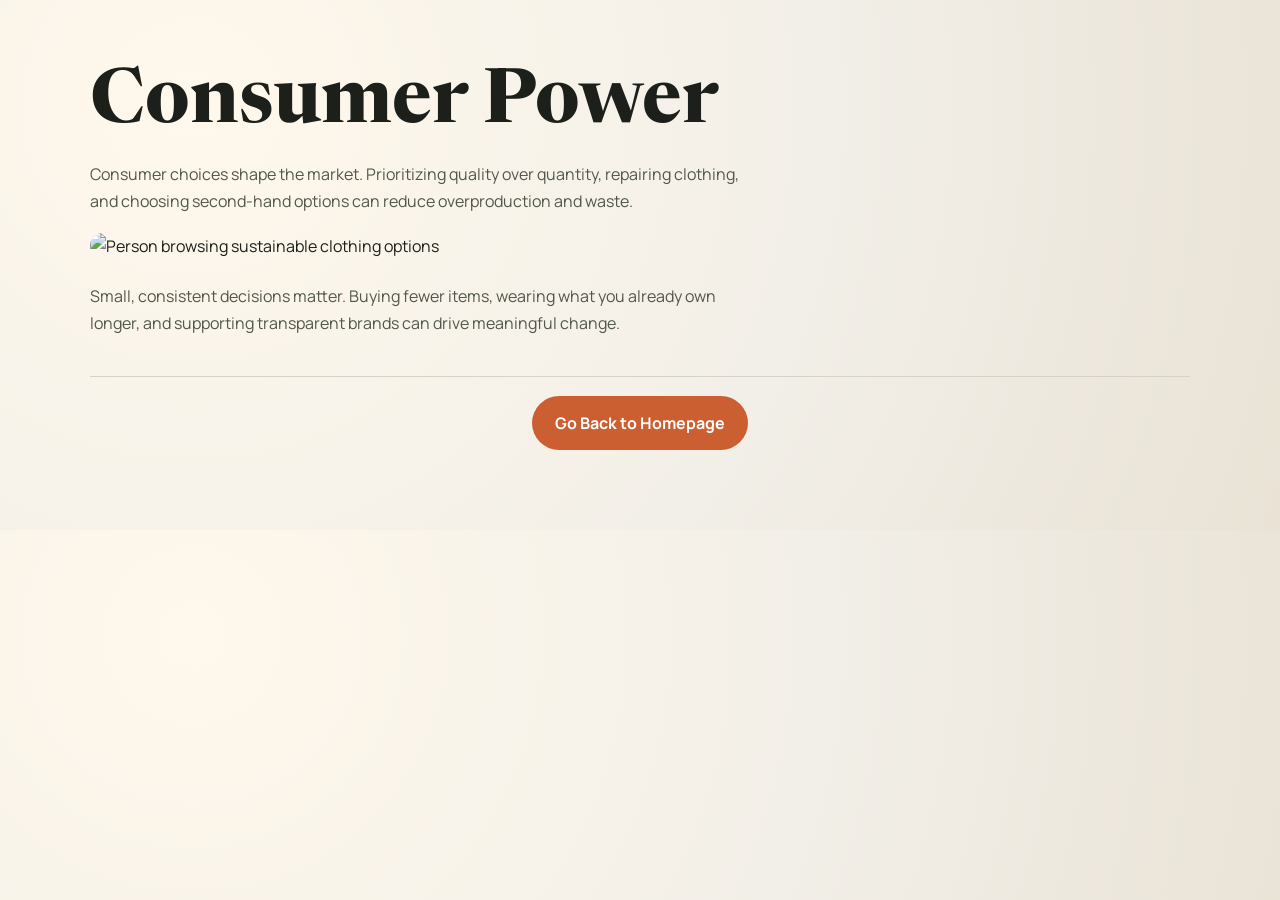
==== consumer-power.html @ 3301b707 "edit HTML pages to close all open tags properly and ensure consistent structure" ====
<!doctype html>
<html lang="en">
  <head>
    <meta charset="UTF-8" />
    <meta name="viewport" content="width=device-width, initial-scale=1.0" />
    <title>Consumer Power | The Impact of Fast Fashion</title>
    <meta
      name="description"
      content="See how everyday shopping choices can reduce the impact of fast fashion."
    />
    <link rel="preconnect" href="https://fonts.googleapis.com" />
    <link rel="preconnect" href="https://fonts.gstatic.com" crossorigin />
    <link
      href="https://fonts.googleapis.com/css2?family=Manrope:wght@400;500;700;800&family=Newsreader:opsz,wght@6..72,600;6..72,700&display=swap"
      rel="stylesheet"
    />
    <link rel="stylesheet" href="styles.css" />
  </head>
  <body>
    <main class="container" style="padding: 4rem 0 5rem">
      <h1 style="margin-bottom: 0.9rem">Consumer Power</h1>
      <p style="max-width: 66ch; color: var(--muted); margin-bottom: 1.2rem">
        Consumer choices shape the market. Prioritizing quality over quantity, repairing clothing,
        and choosing second-hand options can reduce overproduction and waste.
      </p>
      <img
        src="images/consumer-power.jpg"
        alt="Person browsing sustainable clothing options"
        style="border-radius: 18px; margin: 1rem 0 1.5rem"
      />
      <p style="max-width: 66ch; color: var(--muted)">
        Small, consistent decisions matter. Buying fewer items, wearing what you already own longer,
        and supporting transparent brands can drive meaningful change.
      </p>
      <div class="back-home-wrap">
        <a class="cta-button" href="index.html">Go Back to Homepage</a>
      </div>
    </main>
  </body>
</html>
---- styles.css ----
:root {
  --bg: #f2efe8;
  --surface: #fffdf8;
  --text: #1d1f1a;
  --muted: #52574a;
  --accent: #cc5f32;
  --accent-dark: #a24723;
  --line: #d8d2c6;
}

* {
  box-sizing: border-box;
  margin: 0;
  padding: 0;
}

html {
  scroll-behavior: smooth;
}

body {
  font-family: "Manrope", sans-serif;
  color: var(--text);
  background: radial-gradient(circle at 15% 20%, #fff8ec 0%, var(--bg) 55%, #e9e2d5 100%);
  line-height: 1.65;
}

img {
  display: block;
  width: 100%;
  height: auto;
}

.container {
  width: min(1100px, 92%);
  margin: 0 auto;
}

.toc {
  position: fixed;
  top: 5.5rem;
  bottom: auto;
  left: 1rem;
  z-index: 30;
  display: flex;
  flex-direction: column;
  gap: 0.35rem;
  justify-content: flex-start;
  width: min(170px, 24vw);
  max-height: 58vh;
  background: linear-gradient(180deg, rgba(243, 235, 220, 0.96), rgba(236, 226, 206, 0.9));
  border: 1px solid #c8bda8;
  border-left: 4px solid #b88548;
  border-radius: 14px;
  padding: 1rem 0.55rem;
  backdrop-filter: blur(4px);
  box-shadow: 0 14px 30px rgba(35, 26, 11, 0.2);
}

.toc-title {
  font-size: 0.68rem;
  letter-spacing: 0.08em;
  text-transform: uppercase;
  color: #54452f;
  font-weight: 700;
  margin-bottom: 0.35rem;
  padding: 0 0.3rem;
}

.toc a {
  text-decoration: none;
  color: #2b261d;
  font-size: 0.82rem;
  font-weight: 600;
  padding: 0.45rem 0.45rem;
  border-radius: 7px;
  line-height: 1.35;
}

.toc a:hover {
  background: rgba(255, 255, 255, 0.45);
}

.toc-separate-link {
  margin-top: 0.25rem;
  border-top: 1px dashed #b9aa91;
  padding-top: 0.65rem;
  font-size: 0.76rem;
  color: #5f3f18;
}

.section-link {
  display: inline-block;
  margin-top: 0.85rem;
  text-decoration: none;
  color: #5f3f18;
  font-weight: 700;
  border-bottom: 1px solid #b88548;
}

.section-link:hover {
  color: #3a2710;
}

#environmental,
#human,
#consumer,
#action {
  scroll-margin-top: 1rem;
}

.hero {
  position: relative;
  min-height: 100vh;
  display: grid;
  align-items: center;
  background-image: var(--hero-image, url("images/header-bg.jpg"));
  background-size: cover;
  background-position: center;
  isolation: isolate;
}

.overlay {
  position: absolute;
  inset: 0;
  background: linear-gradient(135deg, rgba(22, 20, 14, 0.7), rgba(22, 20, 14, 0.3));
  z-index: -1;
}

.hero-content {
  color: #fff;
  max-width: 720px;
  animation: rise 0.9s ease-out;
}

.eyebrow {
  display: inline-block;
  margin-bottom: 0.8rem;
  padding: 0.35rem 0.8rem;
  border: 1px solid rgba(255, 255, 255, 0.45);
  border-radius: 999px;
  font-size: 0.8rem;
  letter-spacing: 0.08em;
  text-transform: uppercase;
  font-weight: 700;
}

h1,
h2 {
  font-family: "Newsreader", serif;
  line-height: 1.1;
}

h1 {
  font-size: clamp(2.4rem, 6vw, 4.7rem);
  margin-bottom: 1rem;
}

.intro {
  font-size: clamp(1rem, 2.1vw, 1.25rem);
  max-width: 60ch;
  margin-bottom: 1.8rem;
  color: rgba(255, 255, 255, 0.95);
}

.hero-link,
.cta-button {
  display: inline-block;
  text-decoration: none;
  font-weight: 700;
  border-radius: 999px;
  transition: transform 0.2s ease, background-color 0.2s ease;
}

.hero-link {
  background: rgba(255, 255, 255, 0.18);
  color: #fff;
  border: 1px solid rgba(255, 255, 255, 0.7);
  padding: 0.75rem 1.3rem;
}

.hero-link:hover {
  background: rgba(255, 255, 255, 0.29);
  transform: translateY(-2px);
}

.content-section {
  display: grid;
  grid-template-columns: 1fr 1fr;
  gap: clamp(1.2rem, 3.5vw, 3rem);
  align-items: center;
  padding: clamp(2rem, 7vw, 4.5rem) 0;
  border-bottom: 1px solid var(--line);
}

.reveal-section {
  opacity: 0;
  transform: translateY(24px);
  transition: opacity 0.7s ease, transform 0.7s ease;
}

.reveal-section.is-visible {
  opacity: 1;
  transform: translateY(0);
}

.content-section.reverse .text-block {
  order: 2;
}

.content-section.reverse .image-block {
  order: 1;
}

.text-block h2 {
  font-size: clamp(1.8rem, 4vw, 2.6rem);
  margin-bottom: 0.8rem;
}

.text-block p {
  color: var(--muted);
  max-width: 58ch;
}

.image-block img {
  border-radius: 18px;
  aspect-ratio: 4 / 3;
  object-fit: cover;
  box-shadow: 0 18px 40px rgba(34, 28, 18, 0.18);
}

.cta {
  padding: clamp(3rem, 8vw, 5rem) 0;
}

.cta-inner {
  text-align: center;
  background: linear-gradient(135deg, #26220f, #4d3d18);
  color: #fff;
  border-radius: 24px;
  padding: clamp(2rem, 6vw, 3.5rem) clamp(1rem, 4vw, 2.5rem);
  box-shadow: 0 22px 45px rgba(28, 22, 11, 0.3);
}

.cta-inner h2 {
  font-size: clamp(2rem, 4.5vw, 3rem);
  margin-bottom: 0.8rem;
}

.cta-inner p {
  margin: 0 auto 1.5rem;
  max-width: 62ch;
  color: rgba(255, 255, 255, 0.9);
}

.cta-button {
  background: var(--accent);
  color: #fff;
  padding: 0.85rem 1.45rem;
}

.cta-button:hover {
  background: var(--accent-dark);
  transform: translateY(-2px);
}

.cta-actions {
  display: flex;
  justify-content: center;
  gap: 0.8rem;
  flex-wrap: wrap;
}

.cta-button-secondary {
  background: transparent;
  border: 1px solid rgba(255, 255, 255, 0.75);
}

.cta-button-secondary:hover {
  background: rgba(255, 255, 255, 0.15);
}

.back-home-wrap {
  margin-top: 2.5rem;
  padding-top: 1.2rem;
  border-top: 1px solid var(--line);
  text-align: center;
}

@media (max-width: 860px) {
  .toc {
    display: none;
  }

  .content-section,
  .content-section.reverse {
    grid-template-columns: 1fr;
  }

  .content-section.reverse .text-block,
  .content-section.reverse .image-block {
    order: initial;
  }

  .image-block {
    order: -1;
  }

  .hero {
    background-position: center top;
  }
}

@media (prefers-reduced-motion: reduce) {
  .reveal-section {
    opacity: 1;
    transform: none;
    transition: none;
  }

  * {
    animation-duration: 0.01ms !important;
    animation-iteration-count: 1 !important;
    transition-duration: 0.01ms !important;
    scroll-behavior: auto !important;
  }
}

@keyframes rise {
  from {
    transform: translateY(18px);
    opacity: 0;
  }

  to {
    transform: translateY(0);
    opacity: 1;
  }
}
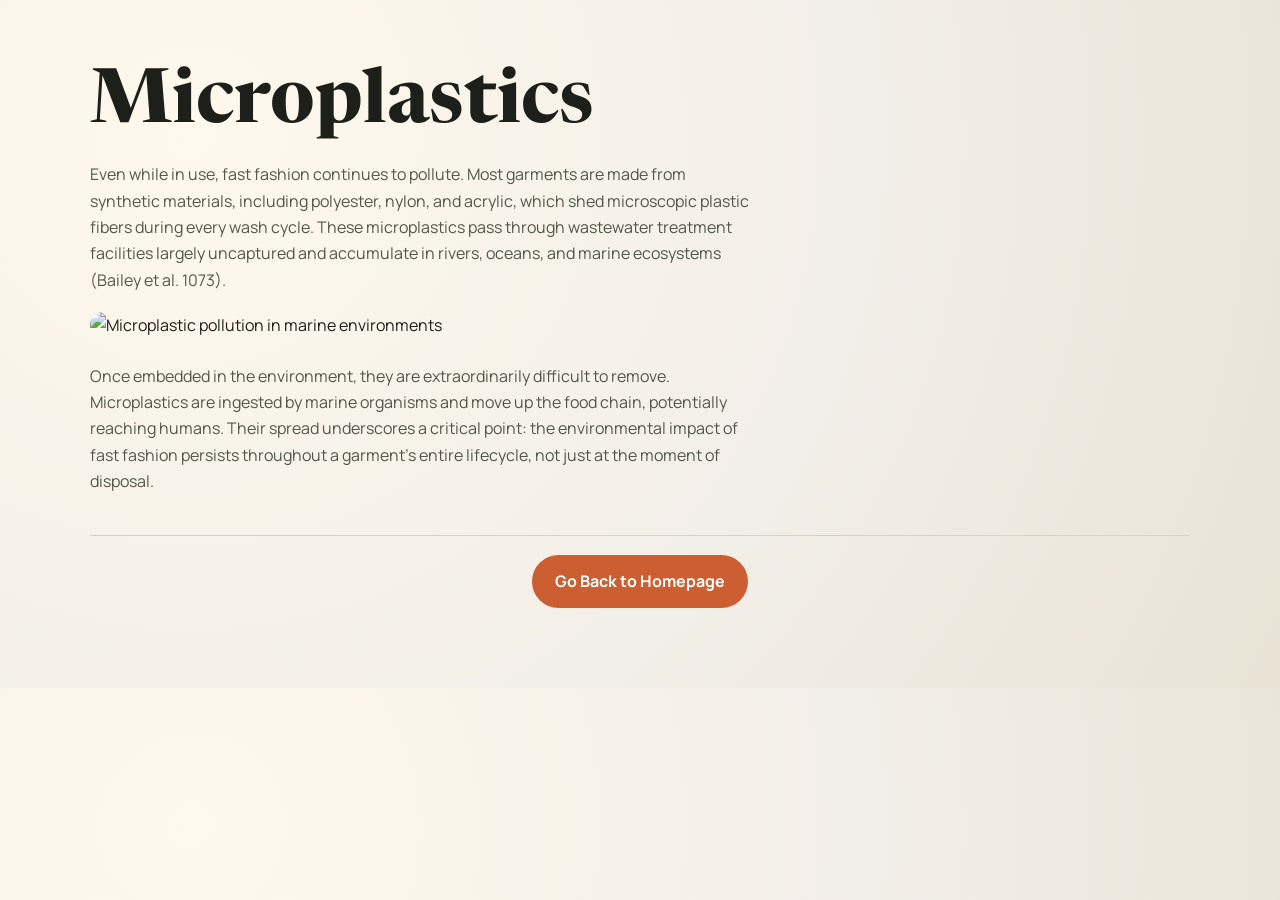
==== commit 2d4fd9fd: "added microplastic section" ====
--- a/consumer-power.html
+++ b/consumer-power.html
@@ -3,10 +3,10 @@
   <head>
     <meta charset="UTF-8" />
     <meta name="viewport" content="width=device-width, initial-scale=1.0" />
-    <title>Consumer Power | The Impact of Fast Fashion</title>
+    <title>Microplastics | The Impact of Fast Fashion</title>
     <meta
       name="description"
-      content="See how everyday shopping choices can reduce the impact of fast fashion."
+      content="Learn how synthetic fast fashion materials release microplastics into ecosystems."
     />
     <link rel="preconnect" href="https://fonts.googleapis.com" />
     <link rel="preconnect" href="https://fonts.gstatic.com" crossorigin />
@@ -18,23 +18,32 @@
   </head>
   <body>
     <main class="container" style="padding: 4rem 0 5rem">
-      <h1 style="margin-bottom: 0.9rem">Consumer Power</h1>
+      <h1 style="margin-bottom: 0.9rem">Microplastics</h1>
       <p style="max-width: 66ch; color: var(--muted); margin-bottom: 1.2rem">
-        Consumer choices shape the market. Prioritizing quality over quantity, repairing clothing,
-        and choosing second-hand options can reduce overproduction and waste.
+        Even while in use, fast fashion continues to pollute. Most garments are made from
+        synthetic materials, including polyester, nylon, and acrylic, which shed microscopic
+        plastic fibers during every wash cycle. These microplastics pass through wastewater
+        treatment facilities largely uncaptured and accumulate in rivers, oceans, and marine
+        ecosystems (Bailey et al. 1073).
       </p>
       <img
-        src="images/consumer-power.jpg"
-        alt="Person browsing sustainable clothing options"
+        src="https://via.placeholder.com/1200x800?text=Add+Consumer+Power+Image+URL"
+        data-image-key="microplastics-page"
+        class="subpage-image"
+        alt="Microplastic pollution in marine environments"
         style="border-radius: 18px; margin: 1rem 0 1.5rem"
       />
       <p style="max-width: 66ch; color: var(--muted)">
-        Small, consistent decisions matter. Buying fewer items, wearing what you already own longer,
-        and supporting transparent brands can drive meaningful change.
+        Once embedded in the environment, they are extraordinarily difficult to remove.
+        Microplastics are ingested by marine organisms and move up the food chain, potentially
+        reaching humans. Their spread underscores a critical point: the environmental impact of
+        fast fashion persists throughout a garment's entire lifecycle, not just at the moment of
+        disposal.
       </p>
       <div class="back-home-wrap">
         <a class="cta-button" href="index.html">Go Back to Homepage</a>
       </div>
     </main>
+    <script src="image-urls.js"></script>
   </body>
 </html>
--- a/styles.css
+++ b/styles.css
@@ -34,6 +34,10 @@
 .container {
   width: min(1100px, 92%);
   margin: 0 auto;
+}
+
+#sections {
+  background: #ffffff;
 }
 
 .toc {
@@ -81,6 +85,16 @@
   background: rgba(255, 255, 255, 0.45);
 }
 
+.toc-group-label {
+  margin-top: 0.25rem;
+  padding: 0.45rem 0.45rem 0.2rem;
+  font-size: 0.78rem;
+  letter-spacing: 0.08em;
+  color: #6a5a40;
+  font-weight: 800;
+  text-align: center;
+}
+
 .toc-separate-link {
   margin-top: 0.25rem;
   border-top: 1px dashed #b9aa91;
@@ -93,17 +107,23 @@
   display: inline-block;
   margin-top: 0.85rem;
   text-decoration: none;
-  color: #5f3f18;
+  color: #4a3212;
   font-weight: 700;
-  border-bottom: 1px solid #b88548;
+  background: #f8efdf;
+  border: 1px solid #c8b08a;
+  border-radius: 999px;
+  padding: 0.45rem 0.85rem;
+  box-shadow: 0 4px 10px rgba(73, 52, 26, 0.12);
 }
 
 .section-link:hover {
   color: #3a2710;
-}
-
+  background: #f1e3ca;
+}
+
+#what-is-fast-fashion,
 #environmental,
-#human,
+#textile,
 #consumer,
 #action {
   scroll-margin-top: 1rem;
@@ -114,7 +134,7 @@
   min-height: 100vh;
   display: grid;
   align-items: center;
-  background-image: var(--hero-image, url("images/header-bg.jpg"));
+  background-image: var(--hero-image, linear-gradient(135deg, #42361f, #1f1a11));
   background-size: cover;
   background-position: center;
   isolation: isolate;
@@ -193,6 +213,32 @@
   border-bottom: 1px solid var(--line);
 }
 
+.what-is-section {
+  background: transparent;
+  margin-top: 1.2rem;
+  border: 0;
+  border-radius: 0;
+  box-shadow: none;
+}
+
+.harmful-zone {
+  margin-top: 0;
+  background: #e7d7bc;
+  padding: 0 0 0.6rem;
+}
+
+.harmful-effects-title {
+  margin-top: 0;
+  padding: 1.3rem 1.1rem 0.9rem;
+  border-top: 2px solid #b88548;
+  border-bottom: 1px solid var(--line);
+  text-align: center;
+}
+
+.harmful-effects-title h2 {
+  font-size: clamp(2rem, 4.8vw, 3rem);
+}
+
 .reveal-section {
   opacity: 0;
   transform: translateY(24px);
@@ -287,9 +333,20 @@
   text-align: center;
 }
 
+.subpage-image {
+  width: 50%;
+  max-width: 520px;
+  min-width: 260px;
+}
+
 @media (max-width: 860px) {
   .toc {
     display: none;
+  }
+
+  .subpage-image {
+    width: 100%;
+    min-width: 0;
   }
 
   .content-section,
